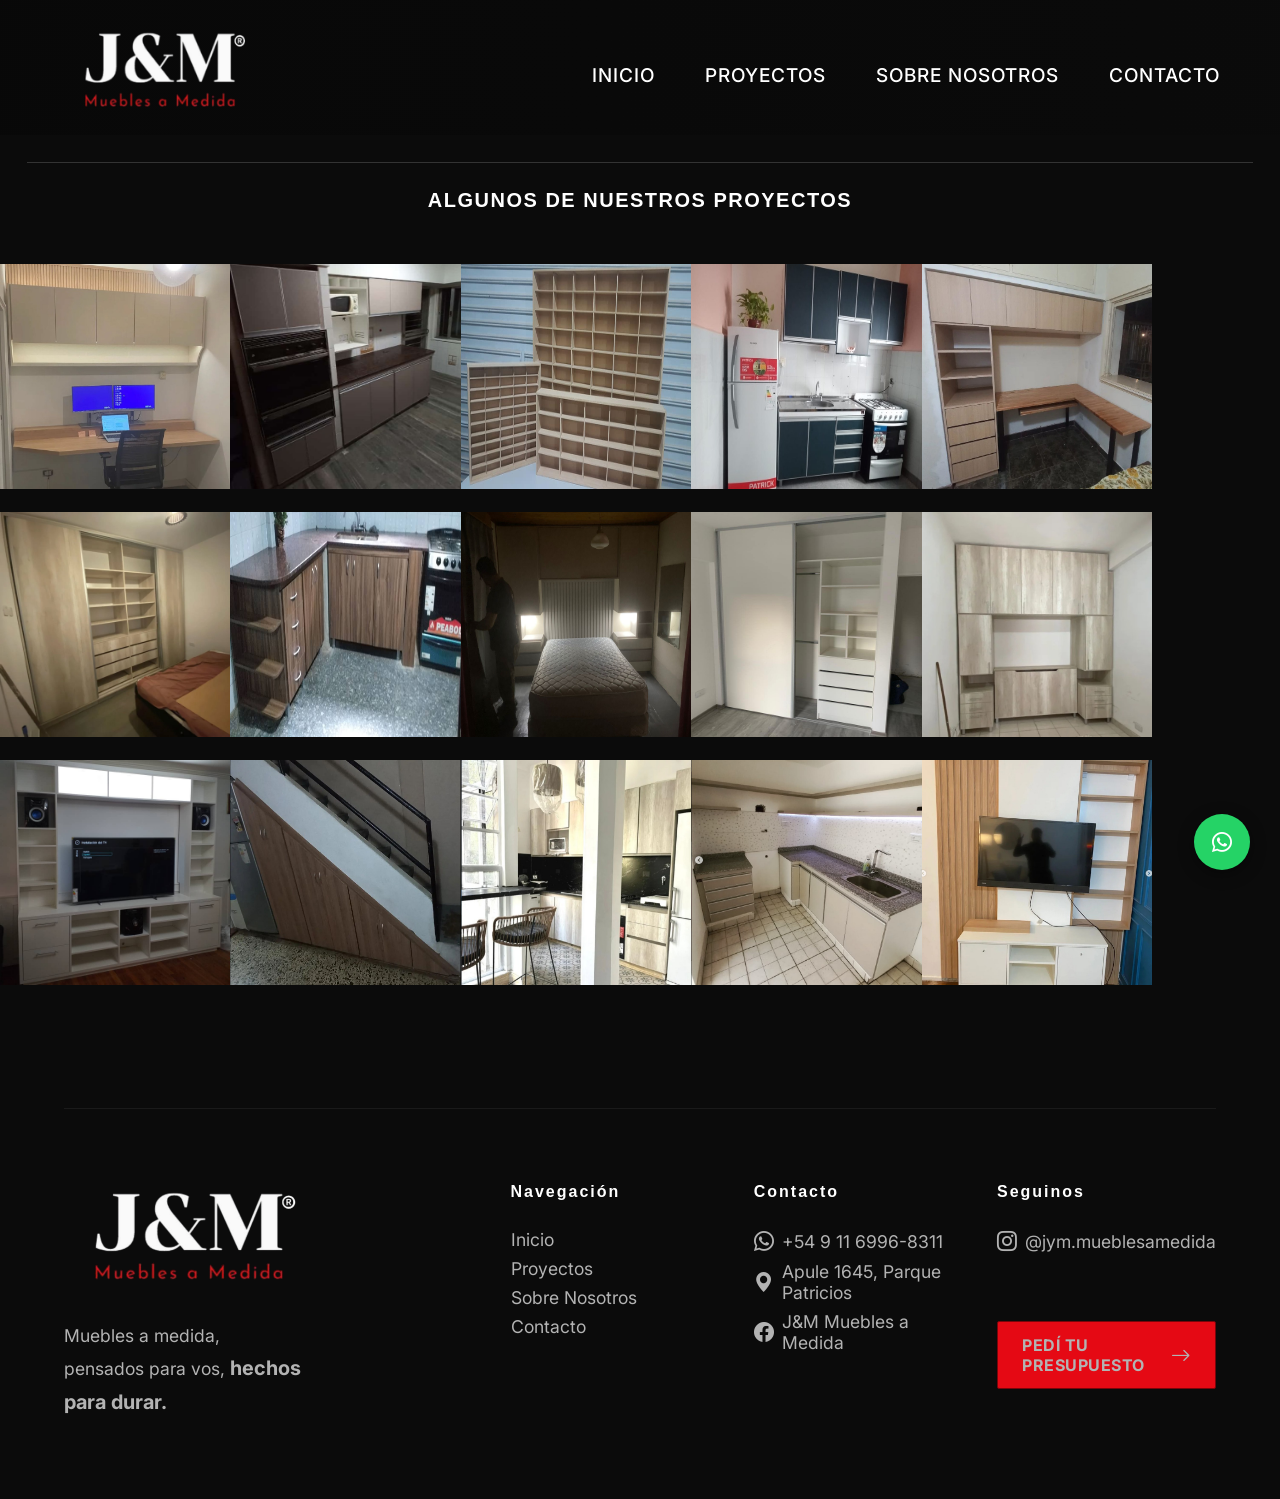
==== pages/galeria.html @ d695d575 "primera version final" ====
<!DOCTYPE html>
<html lang="es">

<head>
    <meta charset="UTF-8">
    <meta name="viewport" content="width=device-width, initial-scale=1.0">
    <link rel="icon" href="/src/home-logo-sin-fondo.png" type="image/png">
    <!--Fuentes-->
    <link href="https://fonts.googleapis.com/css2?family=Inter:wght@300;400;500;600&display=swap" rel="stylesheet">
    <!--Iconos-->
    <link rel="stylesheet" href="https://cdn.jsdelivr.net/npm/bootstrap-icons@1.13.1/font/bootstrap-icons.min.css">
    <link rel="stylesheet" href="/style.css">
    <link rel="stylesheet" href="/galeria.css">
    <title>J&M Muebles a Medida</title>
</head>

<body>
    <header>
    <div class="overlay"></div>

    <nav>
      <div class="nav-logo"><img  src="/src/logo-jym-letras.png" alt="Logo Jym"  width="200px" height="100px"></div>

      <ul class="nav-links" id="nav-links">
        <li><a href="/index.html#Inicio">Inicio</a></li>
        <li><a href="/index.html#Proyectos">Proyectos</a></li>
        <li><a href="/index.html#Nosotros">Sobre Nosotros</a></li>
        <li><a href="/index.html#Contacto">Contacto</a></li>
      </ul>

      <button class="hamburger" id="hamburger" aria-label="Abrir menú">
        <i class="bi bi-list"></i>
      </button>
    </nav>
    
  </header>

    <main>
        <article class="grid-title">
            <h1>ALGUNOS DE NUESTROS PROYECTOS</h1>

        </article>

        <article class="grid-container">
            <div class="grid-item"><img src="/src/escritorio-flotante-jym.jpeg" alt=""></div>
            <div class="grid-item"><img src="/src/cocina-jym.jpeg" alt=""></div>
            <div class="grid-item"><img src="/src/Repisas-colecciones-jym.jpg" alt=""></div>
            <div class="grid-item"><img src="/src/cocina-negra-jym.jpeg" alt=""></div>
            <div class="grid-item"><img src="/src/escritorio-jym.jpeg" alt=""></div>
            <div class="grid-item"><img src="/src/placard-abierto-galeria-jym.jpg" alt=""></div>
            <div class="grid-item"><img src="/src/cocina-marron-jym.jpg" alt=""></div>
            <div class="grid-item"><img src="/src/cama-luces-jym.jpeg" alt=""></div>
            <div class="grid-item"><img src="/src/placard-blanco-empotrado-jym.jpg" alt=""></div>
            <div class="grid-item"><img src="/src/rack-jym.jpeg" alt=""></div>
            <div class="grid-item"><img src="/src/rack-blanco-jym.jpg" alt=""></div>
            <div class="grid-item"><img src="/src/bajo-escalera-jym.jpeg" alt=""></div>
            <div class="grid-item"><img src="/src/cocina-blanca-jym.jpeg" alt=""></div>
            <div class="grid-item"><img src="/src/cocina-blanca-luz-jym.jpeg" alt=""></div>
            <div class="grid-item"><img src="/src/rack-fondo-jym.jpeg" alt=""></div>

        </article>

    </main>
     <!-- ─── FOOTER ─── -->
  <footer id="Contacto">
    <div class="footer-brand">
      <div class="brand-name" ><img  src="/src/logo-jym-letras.png" alt="Logo Jym" ></div>
      <p>Muebles a medida, pensados para vos, <strong>hechos para durar.</strong></p>
    </div>

    <ul class="footer-col">
      <li><h4>Navegación</h4></li>
        <li><a href="/index.html#Inicio">Inicio</a></li>
        <li><a href="/index.html#Proyectos">Proyectos</a></li>
        <li><a href="/index.html#Nosotros">Sobre Nosotros</a></li>
        <li><a href="/index.html#Contacto">Contacto</a></li>
    </ul>

    <ul class="footer-col">
      <li><h4>Contacto</h4></li>
      <li><a href="https://wa.link/lny7nk" target="_blank"><i class="bi bi-whatsapp"></i> +54 9 11 6996-8311</a></li>
      <li><a href="https://maps.app.goo.gl/qEL3hadHDFDKAnrEA" target="_blank"><i class="bi bi-geo-alt-fill"></i> Apule 1645, Parque Patricios</a></li>
      <li><a href="https://www.facebook.com/jym.mueblesamedida/" target="_blank"><i class="bi bi-facebook"></i> J&M Muebles a Medida</a></li>
    </ul>

    <ul class="footer-col">
      <li><h4>Seguinos</h4></li>
      <li><a href="https://www.instagram.com/jym.mueblesamedida/" target="_blank"><i class="bi bi-instagram"></i> @jym.mueblesamedida</a></li>
      <li style="margin-top:1rem">
        <a href="https://wa.link/lny7nk" target="_blank" class="btn-presupuesto" style="font-size:0.8rem;padding:0.65rem 1.2rem">
          Pedí tu Presupuesto <i class="bi bi-arrow-right"></i>
        </a>
      </li>
    </ul>
  </footer> 

    <!-- WhatsApp flotante -->
  <a class="wa-float" href="https://wa.link/lny7nk" target="_blank" aria-label="WhatsApp">
    <i class="bi bi-whatsapp"></i>
  </a>
    <script src="/main.js"></script>
</body>

</html>
---- style.css ----
@import url("https://cdn.jsdelivr.net/npm/bootstrap-icons@1.13.1/font/bootstrap-icons.min.css");
    *, *::before, *::after { box-sizing: border-box; margin: 0; padding: 0; }

    :root {
      --rojo: #E50914;
      --rojo-oscuro: #7a040a;
      --negro: #0B0B0B;
      --negro-borde: #1A1A1A;
      --gris: #B3B3B3;
      --blanco: #ffffff;
    }

    html { scroll-behavior: smooth; }
    *{
      font-size: 20px;
    }
    body {
      font-family: 'Inter', sans-serif;
      background-color: var(--negro);
      color: var(--gris);
      overflow-x: hidden;
    }

    h1, h2, h4 {
      font-family: 'Bebas Neue', sans-serif;
      letter-spacing: 1.5px;
      color: var(--blanco);
    }

    a { text-decoration: none; color: inherit; }
    li { list-style: none; }

    /* ─── HEADER ─── */
    header {
      position: relative;
      width: 100%;
      height: 100svh;
      background-image: url("/src/cama-luces-jym.jpeg");
      background-size: cover;
      background-position: center;
      display: flex;
      flex-direction: column;
    }

    .overlay {
      position: absolute;
      inset: 0;
      background: linear-gradient(to right,
        rgba(8,8,8,0.92) 0%,
        rgba(8,8,8,0.65) 50%,
        rgba(8,8,8,0.25) 100%);
      z-index: 1;
    }
    
    /* ─── NAV ─── */
    nav {
      position: relative;
      z-index: 10;
      display: flex;
      justify-content: space-between;
      align-items: center;
      padding: 1.5rem 3rem;
      height: 150px;
    }

    .nav-logo {
      font-family: 'Bebas Neue', sans-serif;
      font-size: 1.8rem;
      color: var(--blanco);
      letter-spacing: 3px;
    }
    .nav-logo span { color: var(--rojo); }

    .nav-links {
      display: flex;
      gap: 2.5rem;
      align-items: center;
    }

    .nav-links a {
      color: var(--blanco);
      font-size: 0.95rem;
      font-weight: 500;
      letter-spacing: 1px;
      text-transform: uppercase;
      transition: color 0.2s, border-color 0.2s;
      border-bottom: 1px solid transparent;
      padding-bottom: 2px;
    }

    .nav-links a:hover {
      color: var(--rojo);
      border-bottom-color: var(--rojo);
    }

    /* Hamburger */
    .hamburger {
      display: none;
      background: none;
      border: none;
      color: var(--blanco);
      font-size: 1.8rem;
      cursor: pointer;
      z-index: 101;
      line-height: 1;
    }

    /* Mobile drawer */
    @media (max-width: 768px) {
      nav { padding: 1rem 1.25rem; }

      .nav-links {
        flex-direction: column;
        position: fixed;
        top: 0; right: 0;
        width: 75vw;
        max-width: 300px;
        height: 100dvh;
        background-color: #111;
        border-left: 1px solid var(--negro-borde);
        justify-content: center;
        align-items: center;
        gap: 2.5rem;
        transform: translateX(100%);
        opacity: 0;
        pointer-events: none;
        transition: transform 0.35s cubic-bezier(0.4,0,0.2,1), opacity 0.25s ease;
        z-index: 100;
      }

      .nav-links.open {
        transform: translateX(0);
        opacity: 1;
        pointer-events: all;
      }

      .nav-links a { font-size: 1.3rem; }

      .hamburger { display: flex; }

      body.menu-open::before {
        content: "";
        position: fixed;
        inset: 0;
        background: rgba(0,0,0,0.6);
        z-index: 99;
      }
    }

    /* ─── HERO ─── */
    .hero {
      position: relative;
      z-index: 2;
      display: flex;
      flex-direction: column;
      justify-content: center;
      flex: 1;
      padding: 0 3rem 4rem;
    }

    .hero h1 {
      font-size: clamp(3rem, 7vw, 5.5rem);
      line-height: 0.95;
      margin-bottom: 0.1em;
    }

    .hero h1:nth-child(3) { color: var(--rojo); border-bottom: 1px solid var(--rojo-oscuro); display: inline-block; }

    .hero p {
      margin-top: 1.5rem;
      max-width: 420px;
      font-size: 1rem;
      line-height: 1.7;
      color: var(--gris);
    }

    .btn-presupuesto {
      display: inline-flex;
      align-items: center;
      gap: 0.5rem;
      margin-top: 2rem;
      padding: 0.85rem 1.75rem;
      background-color: var(--rojo);
      border: 1px solid var(--rojo-oscuro);
      color: var(--blanco);
      font-family: 'Inter', sans-serif;
      font-weight: 700;
      font-size: 0.9rem;
      letter-spacing: 0.5px;
      cursor: pointer;
      transition: background-color 0.3s, transform 0.3s;
      border-radius: 2px;
      text-transform: uppercase;
      width: fit-content;
    }

    .btn-presupuesto:hover {
      background-color: var(--rojo-oscuro);
      transform: scale(1.02);
      color: var(--gris);
    }
    button{
      /* Incluye @mixin Textos */
  font-family: 'Inter', sans-serif;
  
  display: flex; /* Necesario para que justify y align funcionen */
  width: 50%;
  height: 5vh;
  align-items: center;
  justify-content: center;
  padding: 1.5%;
  border: solid 1px var(--rojo-oscuro);
  background-color: var(--rojo-primario);
  flex-direction: row;
  border-radius: 1px;
  color: var(--blanco-primario);
  cursor: pointer;
  font-weight: bold;
  
  /* Transición suave (sacada del hover para que sea fluida en ambos sentidos) */
  transition: 0.5s;
    }
    @media (max-width: 768px) {
      .hero { padding: 0 1.5rem 3rem; }
      .hero h1 { font-size: clamp(2.5rem, 10vw, 4rem); }
      .hero p { max-width: 100%; }
    }

    /* ─── MAIN ─── */
    main { padding-bottom: 5rem; }

    /* Section wrapper */
    .section-inner {
      max-width: 1200px;
      margin: 0 auto;
      padding: 0 2rem;
    }

    /* ─── CARDS ESTILO ─── */
    .section-estilo {
      display: grid;
      grid-template-columns: repeat(4, 1fr);
      width: 88%;
      max-width: 1100px;
      margin: 0 auto;
      padding: 2.5rem 0;
    }

    .card-estilo {
      display: flex;
      flex-direction: column;
      align-items: center;
      text-align: center;
      padding: 2rem 1.5rem;
      border-left: 1px solid var(--negro-borde);
    }

    .card-estilo:first-child { border-left: none; }

    .card-estilo img {
      width: 48px;
      height: 48px;
      margin-bottom: 1rem;
      filter: invert(1) brightness(0.7);
    }

    .card-estilo-icon {
      font-size: 2rem;
      color: var(--rojo);
      margin-bottom: 1rem;
    }

    .card-estilo h4 {
      font-size: 0.85rem;
      letter-spacing: 2px;
      margin-bottom: 0.5rem;
      color: var(--blanco);
    }

    .card-estilo p {
      font-size: 0.85rem;
      line-height: 1.6;
      color: var(--gris);
    }

    @media (max-width: 900px) {
      .section-estilo {
        grid-template-columns: 1fr 1fr;
        width: 95%;
      }
      .card-estilo { border-left: none; border-bottom: 1px solid var(--negro-borde); }
      .card-estilo:nth-child(odd) { border-right: 1px solid var(--negro-borde); }
      .card-estilo:nth-child(3),
      .card-estilo:nth-child(4) { border-bottom: none; }
    }

    @media (max-width: 480px) {
      .section-estilo { grid-template-columns: 1fr; width: 90%; }
      .card-estilo { border-right: none !important; }
      .card-estilo:nth-child(3) { border-bottom: 1px solid var(--negro-borde); }
    }

    /* ─── PROYECTOS ─── */
    .section-proyectos {
      width: 90%;
      max-width: 1100px;
      margin: 0 auto;
      border-top: 1px solid var(--negro-borde);
      padding-bottom: 6rem;
    }

    .nav-proyectos {
      display: flex;
      justify-content: space-between;
      align-items: center;
      padding: 2rem 0;
    }

    .nav-proyectos h2 {
      font-size: clamp(1.5rem, 3vw, 2rem);
    }

    .nav-proyectos a {
      color: var(--gris);
      font-size: 0.85rem;
      letter-spacing: 1px;
      text-transform: uppercase;
      display: flex;
      align-items: center;
      gap: 0.4rem;
      transition: color 0.2s, transform 0.3s;
    }

    .nav-proyectos a:hover { color: var(--rojo); transform: translateX(4px); }

    .card-container {
      display: grid;
      grid-template-columns: repeat(3, 1fr);
      gap: 1.5rem;
    }

    .card-proyecto {
      display: flex;
      flex-direction: column;
      overflow: hidden;
      border: 1px solid var(--negro-borde);
      transition: border-color 0.3s;
    }

    .card-proyecto:hover { border-color: var(--rojo-oscuro); }

    .card-proyecto img {
      width: 100%;
      aspect-ratio: 4/3;
      object-fit: cover;
      transition: transform 0.5s ease;
    }

    .card-proyecto:hover img { transform: scale(1.04); }

    .card-proyecto-body {
      padding: 1rem 1.25rem;
      background-color: #111;
    }

    .card-proyecto h4 {
      font-size: 1rem;
      display: flex;
      align-items: center;
      gap: 0.4rem;
      transition: color 0.2s;
    }

    .card-proyecto:hover h4 { color: var(--rojo); }

    @media (max-width: 900px) {
      .card-container { grid-template-columns: 1fr; }
      .nav-proyectos { flex-direction: column; align-items: flex-start; gap: 0.75rem; }
    }

    @media (max-width: 768px) {
      .card-container { grid-template-columns: 1fr 1fr; }
    }

    @media (max-width: 520px) {
      .card-container { grid-template-columns: 1fr; }
    }

    /* ─── NOSOTROS ─── */
    .section-nosotros {
      width: 90%;
      max-width: 1100px;
      margin: 0 auto;
      border-top: 1px solid var(--negro-borde);
      display: grid;
      grid-template-columns: 45% 55%;
      align-items: center;
      gap: 3rem;
      padding: 4rem 0;
    }

    .nosotros-texto h4 {
      color: var(--rojo);
      font-size: 0.85rem;
      letter-spacing: 3px;
      margin-bottom: 0.5rem;
    }

    .nosotros-texto h2 {
      font-size: clamp(1.6rem, 3vw, 2.2rem);
      line-height: 1.1;
      margin-bottom: 1rem;
    }

    .nosotros-texto h2 span h2{ color: var(--rojo); }

    .nosotros-texto p {
      font-size: 0.92rem;
      line-height: 1.85;
      color: var(--gris);
    }

    .nosotros-img {
      width: 100%;
      aspect-ratio: 4/3;
      object-fit: cover;
      border: 1px solid var(--negro-borde);
    }

    @media (max-width: 768px) {
      .section-nosotros {
        grid-template-columns: 1fr;
        gap: 2rem;
        text-align: center;
      }
      .nosotros-texto h2, .nosotros-texto h4, .nosotros-texto p { text-align: center; }
      .nosotros-img { order: -1; }
    }

    /* ─── UBICACIÓN ─── */
    .section-ubicacion {
      width: 70%;
      max-width: 900px;
      margin: 0 auto 4rem;
      border: 1px solid var(--negro-borde);
      display: flex;
      align-items: center;
      justify-content: space-between;
      gap: 1.5rem;
      padding: 2.5rem 3rem;
    }

    .section-ubicacion .bi-geo-alt-fill {
      font-size: 3.5rem;
      color: var(--rojo);
      flex-shrink: 0;
    }

    .section-ubicacion p {
      font-size: 1rem;
      line-height: 1.6;
      color: var(--gris);
      flex: 1;
    }

    @media (max-width: 768px) {
      .section-ubicacion {
        width: 88%;
        flex-direction: column;
        text-align: center;
        padding: 2rem 1.5rem;
      }
    }

    /* ─── FOOTER ─── */
    footer {
      border-top: 1px solid var(--negro-borde);
      width: 90%;
      max-width: 1200px;
      margin: 0 auto;
      display: grid;
      grid-template-columns: 2fr 1fr 1fr 1fr;
      gap: 2rem;
      padding: 3.5rem 0 4rem;
    }

    .footer-brand p {
      margin-top: 1rem;
      font-size: 0.88rem;
      line-height: 1.7;
      max-width: 240px;
    }

    .footer-brand .brand-name img {
      width: 250px;
    }


    .footer-col h4 {
      font-size: 0.8rem;
      letter-spacing: 2px;
      color: var(--blanco);
      margin-bottom: 1rem;
    }

    .footer-col li {
      padding: 4px 0;
    }

    .footer-col a {
      font-size: 0.88rem;
      color: var(--gris);
      display: flex;
      align-items: center;
      gap: 0.4rem;
      transition: color 0.2s;
    }

    .footer-col a:hover { color: var(--rojo); }

    @media (max-width: 900px) {
      footer { grid-template-columns: 1fr 1fr; }
    }

    @media (max-width: 520px) {
      footer { grid-template-columns: 1fr; }
      .footer-brand p { max-width: 100%; }
    }

    /* WhatsApp float */
    .wa-float {
      position: fixed;
      bottom: 1.5rem;
      right: 1.5rem;
      width: 56px;
      height: 56px;
      background-color: #25D366;
      border-radius: 50%;
      display: flex;
      align-items: center;
      justify-content: center;
      color: white;
      font-size: 1.6rem;
      box-shadow: 0 4px 16px rgba(0,0,0,0.4);
      z-index: 200;
      transition: transform 0.2s;
    }
    .wa-float:hover { transform: scale(1.1); }
---- galeria.css ----
/* HEADER */
header{
    width: 100%;
    height: 15vh; 
    background-image: none;
}

/* Simulación del anidamiento de nav */
 

/* Variables para mantener la lógica de tus colores */
 :root {
      --rojo: #E50914;
      --rojo-oscuro: #7a040a;
      --negro: #0B0B0B;
      --negro-borde: #1A1A1A;
      --gris: #B3B3B3;
      --blanco: #ffffff;
    }


/* TÍTULO */
.grid-title {
    margin: 3vh;
    padding: 2%;
    border-top: solid 1px #333333; /* Reemplacé $gris-oscuro */
    text-align: center;
    color: #ffffff; /* Reemplacé $blanco-primario */
}

/* CONTENEDOR GRID */
.grid-container {
    justify-self: center;
    width: 90%;
    display: grid;
    grid-template-areas: 
        "a b c d e"
        "f g h i j"
        "k n m o p";
    grid-template-columns: auto auto auto auto;
    grid-template-rows: auto auto auto auto;
    column-gap: 0;
    row-gap: 2vh;
}

/* ITEMS DEL GRID */
.grid-container .grid-item img {
    width: 100%;
    height: 25vh;
}

/* ASIGNACIÓN DE ÁREAS (nth-child) */
.grid-container .grid-container-3d .grid-item:nth-child(1) {
    grid-area: a;
}

.grid-container .grid-container-3d .grid-item:nth-child(2) {
    grid-area: b;
}

.grid-container  .grid-container-3d .grid-item:nth-child(3) {
    grid-area: c;
}

.grid-container .grid-container-3d .grid-item:nth-child(4) {
    grid-area: d;
}

.grid-container .grid-container-3d .grid-item:nth-child(5) {
    grid-area: e;
}

.grid-container .grid-container-3d .grid-item:nth-child(6) {
    grid-area: f;
}

.grid-container .grid-container-3d .grid-item:nth-child(7) {
    grid-area: g;
}

.grid-container .grid-container-3d .grid-item:nth-child(8) {
    grid-area: h;
}

.grid-container  .grid-container-3d .grid-item:nth-child(9) {
    grid-area: i;
}

/* EFECTO HOVER */
 .grid-item:hover {
    transform: scaleX(1.1) scaleY(1.1);
    transition: 0.2s;
}

/*GRID GALERIA MODELOS*/
/* ITEMS DEL GRID */
.grid-container-3d{
    justify-self: center;
    width: 90%;
    display: grid;
    grid-template-areas: 
        "a b c"
        "d e f"
        "g h i";
    grid-template-columns: auto auto auto;
    grid-template-rows: auto auto auto;
    column-gap: 0;
    row-gap: 2vh;

}

.grid-container-3d .grid-item img {
    width: 100%;
    height: 25vh;
}



   @media (max-width: 768px) {
    .grid-container{
        grid-template-areas: 
        "a b c"
        "d e f"
        "g h i "
        "j k n"
        "m o p";
         grid-template-columns: auto auto auto ;
        grid-template-rows: auto auto auto auto auto;
    }
        .grid-container-3d{
        grid-template-areas: 
        "a b c"
        "d e f"
        "g h i ";
         grid-template-columns: auto auto auto ;
        grid-template-rows: auto auto auto;
    }
}
@media (max-width: 520px) {
        .grid-container{
        grid-template-areas: 
        "a b "
        "d e "
        "g h "
        "j k "
        "m o "
        "c f"
        "i n"
        "p q";
         grid-template-columns: auto auto;
        grid-template-rows: auto auto auto auto auto auto auto auto;
    }
       .grid-container-3d{
        grid-template-areas: 
        "a b "
        "d e "
        "g h "
        "j k "
        "m o "
        "c f";
         grid-template-columns: auto auto;
        grid-template-rows: auto auto auto auto auto auto ;
    }
    }
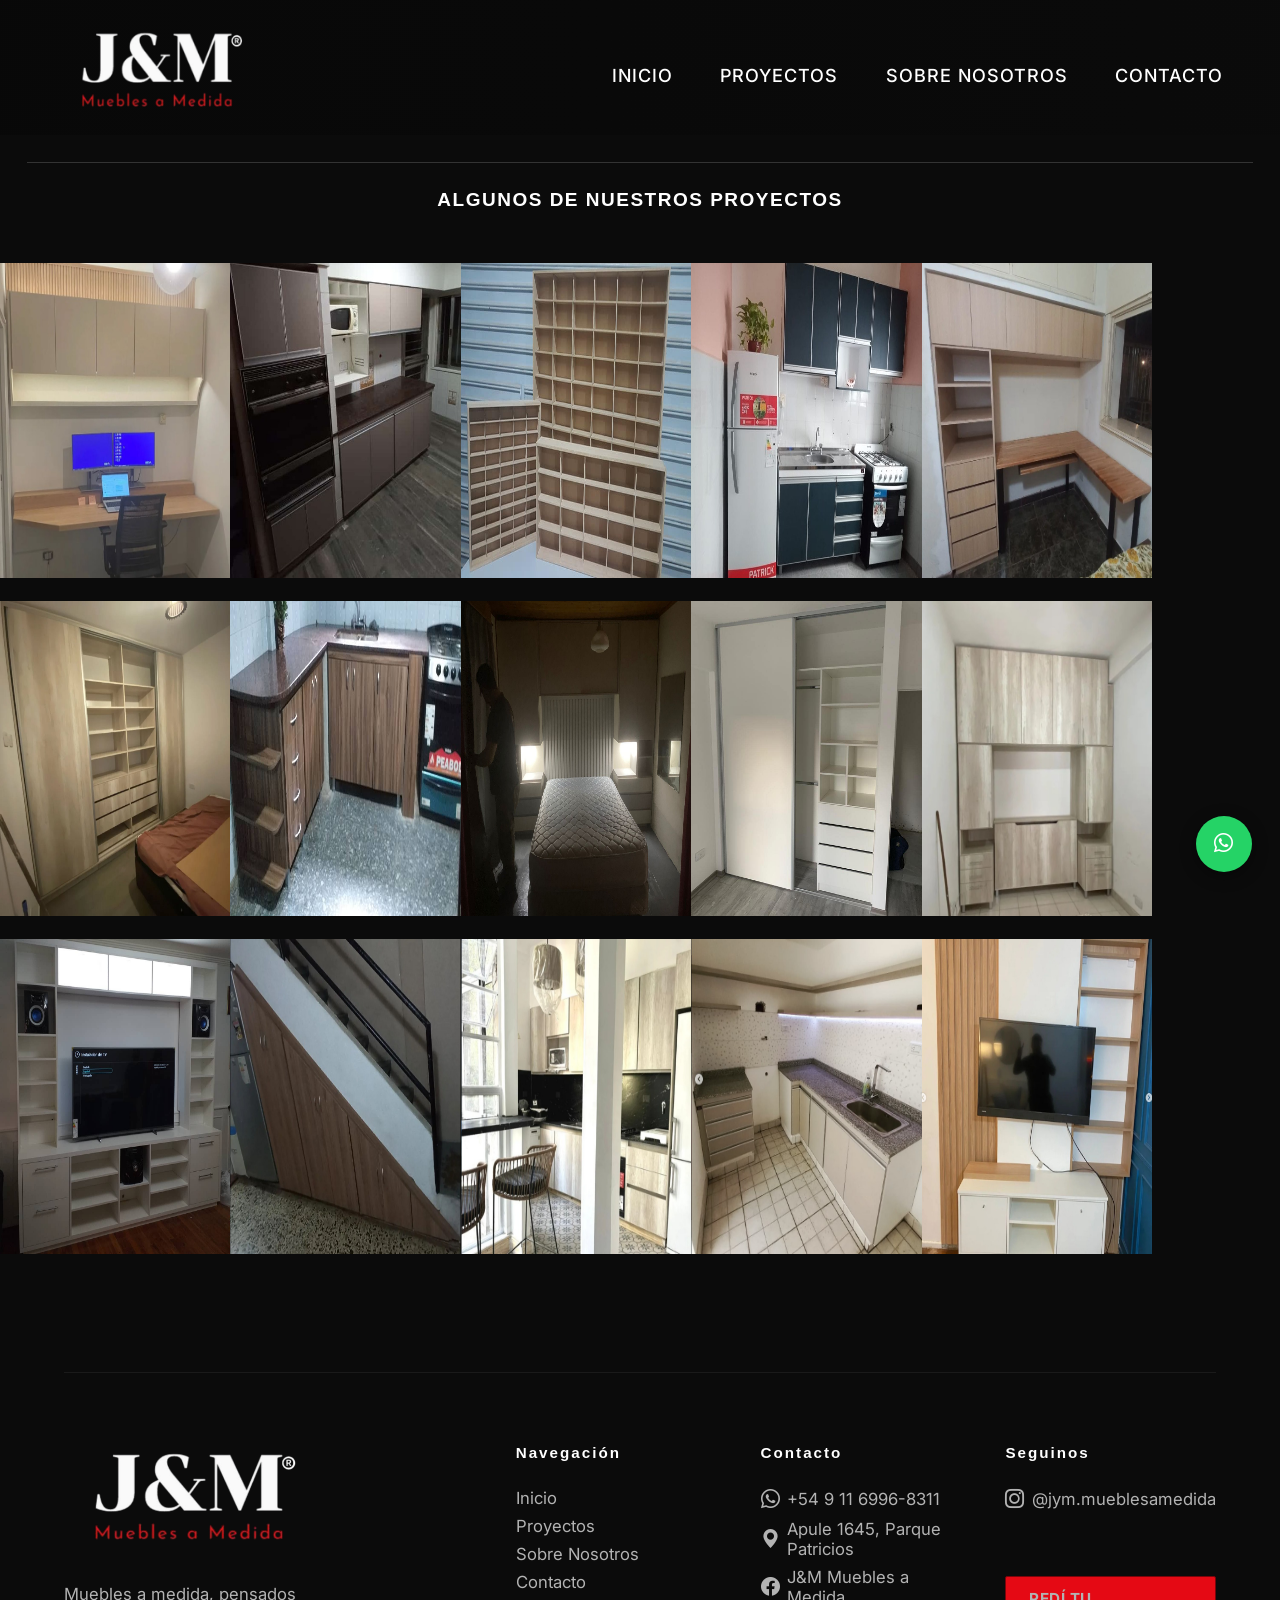
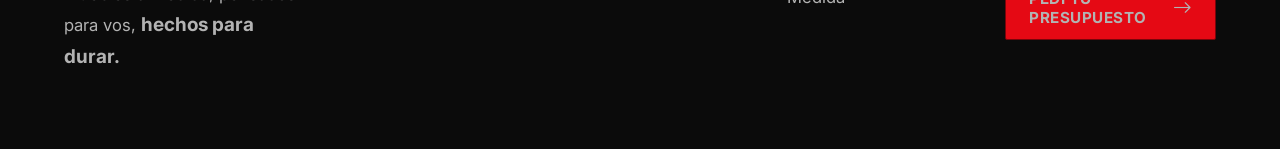
==== commit 2a940b73: "arreglos de las galerias" ====
--- a/pages/galeria.html
+++ b/pages/galeria.html
@@ -9,8 +9,8 @@
     <link href="https://fonts.googleapis.com/css2?family=Inter:wght@300;400;500;600&display=swap" rel="stylesheet">
     <!--Iconos-->
     <link rel="stylesheet" href="https://cdn.jsdelivr.net/npm/bootstrap-icons@1.13.1/font/bootstrap-icons.min.css">
-    <link rel="stylesheet" href="/style.css">
-    <link rel="stylesheet" href="/galeria.css">
+       <link rel="stylesheet" href="/css/style.css">
+    <link rel="stylesheet" href="/css/galeria.css">
     <title>J&M Muebles a Medida</title>
 </head>
 
@@ -19,7 +19,7 @@
     <div class="overlay"></div>
 
     <nav>
-      <div class="nav-logo"><img  src="/src/logo-jym-letras.png" alt="Logo Jym"  width="200px" height="100px"></div>
+     <div class="nav-logo"><a href="/index.html"><img  src="/src/logo-jym-letras.png" alt="Logo Jym"  width="200px" height="100px"> </a></div>
 
       <ul class="nav-links" id="nav-links">
         <li><a href="/index.html#Inicio">Inicio</a></li>
@@ -98,6 +98,7 @@
   <a class="wa-float" href="https://wa.link/lny7nk" target="_blank" aria-label="WhatsApp">
     <i class="bi bi-whatsapp"></i>
   </a>
+  <div class="menu-overlay" id="menu-overlay"></div>
     <script src="/main.js"></script>
 </body>
 
--- a/css/style.css
+++ b/css/style.css
@@ -0,0 +1,555 @@
+@import url("https://cdn.jsdelivr.net/npm/bootstrap-icons@1.13.1/font/bootstrap-icons.min.css");
+    *, *::before, *::after { box-sizing: border-box; margin: 0; padding: 0; }
+
+    :root {
+      --rojo: #E50914;
+      --rojo-oscuro: #7a040a;
+      --negro: #0B0B0B;
+      --negro-borde: #1A1A1A;
+      --gris: #B3B3B3;
+      --blanco: #ffffff;
+    }
+
+    html { scroll-behavior: smooth; }
+    *{
+      font-size: 19px;
+    }
+    body {
+      font-family: 'Inter', sans-serif;
+      background-color: var(--negro);
+      color: var(--gris);
+      overflow-x: hidden;
+    }
+
+    h1, h2, h4 {
+      font-family: 'Bebas Neue', sans-serif;
+      letter-spacing: 1.5px;
+      color: var(--blanco);
+    }
+
+    a { text-decoration: none; color: inherit; }
+    li { list-style: none; }
+
+    /* ─── HEADER ─── */
+    header {
+      position: relative;
+      width: 100%;
+      height: 100svh;
+      background-image: url("/src/cama-luces-jym.jpeg");
+      background-size: cover;
+      background-position: center;
+      display: flex;
+      flex-direction: column;
+    }
+
+    .overlay {
+      position: absolute;
+      inset: 0;
+      background: linear-gradient(to right,
+        rgba(8,8,8,0.92) 0%,
+        rgba(8,8,8,0.65) 50%,
+        rgba(8,8,8,0.25) 100%);
+      z-index: 1;
+    }
+    
+    /* ─── NAV ─── */
+    nav {
+      position: relative;
+      z-index: 10;
+      display: flex;
+      justify-content: space-between;
+      align-items: center;
+      padding: 1.5rem 3rem;
+      height: 150px;
+    }
+
+    .nav-logo {
+      font-family: 'Bebas Neue', sans-serif;
+      font-size: 1.8rem;
+      color: var(--blanco);
+      letter-spacing: 3px;
+    }
+    .nav-logo span { color: var(--rojo); }
+
+    .nav-links {
+      display: flex;
+      gap: 2.5rem;
+      align-items: center;
+      
+    }
+
+    .nav-links a {
+      color: var(--blanco);
+      font-size: 0.95rem;
+      font-weight: 500;
+      letter-spacing: 1px;
+      text-transform: uppercase;
+      transition: color 0.2s, border-color 0.2s;
+      border-bottom: 1px solid transparent;
+      padding-bottom: 2px;
+      z-index: 2
+    }
+
+    .nav-links a:hover {
+      color: var(--rojo);
+      border-bottom-color: var(--rojo);
+    }
+
+    /* Hamburger */
+    .hamburger {
+      display: none;
+      background: none;
+      border: none;
+      color: var(--blanco);
+      font-size: 1.8rem;
+      cursor: pointer;
+      z-index: 101;
+      line-height: 1;
+    }
+
+ @media (max-width: 768px) {
+  nav { padding: 1rem 1.25rem; }
+
+  .nav-links {
+    flex-direction: column;
+    position: fixed;
+    top: 0; right: 0;
+    width: 75vw;
+    max-width: 300px;
+    height: 100dvh;
+    background-color: #111;
+    border-left: 1px solid var(--negro-borde);
+    justify-content: center;
+    align-items: center;
+    gap: 2.5rem;
+    transform: translateX(100%);
+    opacity: 0;
+    pointer-events: none;
+    transition: transform 0.35s cubic-bezier(0.4,0,0.2,1), opacity 0.25s ease;
+    z-index: 9999; /* ← lo más alto de todo */
+  }
+
+  .nav-links.open {
+    transform: translateX(0);
+    opacity: 1;
+    pointer-events: all;
+  }
+
+  .nav-links a {
+    font-size: 1rem;
+    pointer-events: all; /* ← forzar que los links sean clicables */
+  }
+
+  .hamburger { display: flex; }
+
+  /* REEMPLAZÁ el body::before por este div en el HTML */
+  .menu-overlay {
+    display: none;
+    position: fixed;
+    inset: 0;
+    background: rgba(0,0,0,0.6);
+    z-index: 9998; /* justo debajo del drawer */
+  }
+
+  .menu-overlay.active { display: block; }
+}
+
+    /* ─── HERO ─── */
+    .hero {
+      position: relative;
+      z-index: 2;
+      display: flex;
+      flex-direction: column;
+      justify-content: center;
+      flex: 1;
+      padding: 0 3rem 4rem;
+    }
+
+    .hero h1 {
+      font-size: clamp(3rem, 7vw, 5.5rem);
+      line-height: 0.95;
+      margin-bottom: 0.1em;
+    }
+
+    .hero h1:nth-child(3) { color: var(--rojo); border-bottom: 1px solid var(--rojo-oscuro); display: inline-block; }
+
+    .hero p {
+      margin-top: 1.5rem;
+      max-width: 420px;
+      font-size: 1rem;
+      line-height: 1.7;
+      color: var(--gris);
+    }
+
+    .btn-presupuesto {
+      display: inline-flex;
+      align-items: center;
+      gap: 0.5rem;
+      margin-top: 2rem;
+      padding: 0.85rem 1.75rem;
+      background-color: var(--rojo);
+      border: 1px solid var(--rojo-oscuro);
+      color: var(--blanco);
+      font-family: 'Inter', sans-serif;
+      font-weight: 700;
+      font-size: 0.9rem;
+      letter-spacing: 0.5px;
+      cursor: pointer;
+      transition: background-color 0.3s, transform 0.3s;
+      border-radius: 2px;
+      text-transform: uppercase;
+      width: fit-content;
+    }
+
+    .btn-presupuesto:hover {
+      background-color: var(--rojo-oscuro);
+      transform: scale(1.02);
+      color: var(--gris);
+    }
+    button{
+      /* Incluye @mixin Textos */
+  font-family: 'Inter', sans-serif;
+  
+  display: flex; /* Necesario para que justify y align funcionen */
+  width: 50%;
+  height: 5vh;
+  align-items: center;
+  justify-content: center;
+  padding: 1.5%;
+  border: solid 1px var(--rojo-oscuro);
+  background-color: var(--rojo-primario);
+  flex-direction: row;
+  border-radius: 1px;
+  color: var(--blanco-primario);
+  cursor: pointer;
+  font-weight: bold;
+  
+  /* Transición suave (sacada del hover para que sea fluida en ambos sentidos) */
+  transition: 0.5s;
+    }
+    @media (max-width: 768px) {
+      .hero { padding: 0 1.5rem 3rem; }
+      .hero h1 { font-size: clamp(2.5rem, 10vw, 4rem); }
+      .hero p { max-width: 100%; }
+    }
+
+    /* ─── MAIN ─── */
+    main { padding-bottom: 5rem; }
+
+    /* Section wrapper */
+    .section-inner {
+      max-width: 1200px;
+      margin: 0 auto;
+      padding: 0 2rem;
+    }
+
+    /* ─── CARDS ESTILO ─── */
+    .section-estilo {
+      display: grid;
+      grid-template-columns: repeat(4, 1fr);
+      width: 88%;
+      max-width: 1100px;
+      margin: 0 auto;
+      padding: 2.5rem 0;
+    }
+
+    .card-estilo {
+      display: flex;
+      flex-direction: column;
+      align-items: center;
+      text-align: center;
+      padding: 2rem 1.5rem;
+      border-left: 1px solid var(--negro-borde);
+    }
+
+    .card-estilo:first-child { border-left: none; }
+
+    .card-estilo img {
+      width: 48px;
+      height: 48px;
+      margin-bottom: 1rem;
+      filter: invert(1) brightness(0.7);
+    }
+
+    .card-estilo-icon {
+      font-size: 2rem;
+      color: var(--rojo);
+      margin-bottom: 1rem;
+    }
+
+    .card-estilo h4 {
+      font-size: 0.85rem;
+      letter-spacing: 2px;
+      margin-bottom: 0.5rem;
+      color: var(--blanco);
+    }
+
+    .card-estilo p {
+      font-size: 0.85rem;
+      line-height: 1.6;
+      color: var(--gris);
+    }
+
+    @media (max-width: 900px) {
+      .section-estilo {
+        grid-template-columns: 1fr 1fr;
+        width: 95%;
+      }
+      .card-estilo { border-left: none; border-bottom: 1px solid var(--negro-borde); }
+      .card-estilo:nth-child(odd) { border-right: 1px solid var(--negro-borde); }
+      .card-estilo:nth-child(3),
+      .card-estilo:nth-child(4) { border-bottom: none; }
+    }
+
+    @media (max-width: 480px) {
+      .section-estilo { grid-template-columns: 1fr; width: 90%; }
+      .card-estilo { border-right: none !important; }
+      .card-estilo:nth-child(3) { border-bottom: 1px solid var(--negro-borde); }
+    }
+
+    /* ─── PROYECTOS ─── */
+    .section-proyectos {
+      width: 90%;
+      max-width: 1100px;
+      margin: 0 auto;
+      border-top: 1px solid var(--negro-borde);
+      padding-bottom: 6rem;
+    }
+
+    .nav-proyectos {
+      display: flex;
+      justify-content: space-between;
+      align-items: center;
+      padding: 2rem 0;
+    }
+
+    .nav-proyectos h2 {
+      font-size: clamp(1.5rem, 3vw, 2rem);
+    }
+
+    .nav-proyectos a {
+      color: var(--gris);
+      font-size: 0.85rem;
+      letter-spacing: 1px;
+      text-transform: uppercase;
+      display: flex;
+      align-items: center;
+      gap: 0.4rem;
+      transition: color 0.2s, transform 0.3s;
+    }
+
+    .nav-proyectos a:hover { color: var(--rojo); transform: translateX(4px); }
+
+    .card-container {
+      display: grid;
+      grid-template-columns: repeat(3, 1fr);
+      gap: 1.5rem;
+    }
+
+    .card-proyecto {
+      display: flex;
+      flex-direction: column;
+      overflow: hidden;
+      border: 1px solid var(--negro-borde);
+      transition: border-color 0.3s;
+    }
+
+    .card-proyecto:hover { border-color: var(--rojo-oscuro); }
+
+    .card-proyecto img {
+      width: 100%;
+      aspect-ratio: 4/3;
+      object-fit: cover;
+      transition: transform 0.5s ease;
+    }
+
+    .card-proyecto:hover img { transform: scale(1.04); }
+
+    .card-proyecto-body {
+      padding: 1rem 1.25rem;
+      background-color: #111;
+    }
+
+    .card-proyecto h4 {
+      font-size: 1rem;
+      display: flex;
+      align-items: center;
+      gap: 0.4rem;
+      transition: color 0.2s;
+    }
+
+    .card-proyecto:hover h4 { color: var(--rojo); }
+
+    @media (max-width: 900px) {
+      .card-container { grid-template-columns: 1fr; }
+      .nav-proyectos { flex-direction: column; align-items: flex-start; gap: 0.75rem; }
+    }
+
+    @media (max-width: 768px) {
+      .card-container { grid-template-columns: 1fr 1fr; }
+    }
+
+    @media (max-width: 520px) {
+      .card-container { grid-template-columns: 1fr; }
+    }
+
+    /* ─── NOSOTROS ─── */
+    .section-nosotros {
+      width: 90%;
+      max-width: 1100px;
+      margin: 0 auto;
+      border-top: 1px solid var(--negro-borde);
+      display: grid;
+      grid-template-columns: 45% 55%;
+      align-items: center;
+      gap: 3rem;
+      padding: 4rem 0;
+    }
+
+    .nosotros-texto h4 {
+      color: var(--rojo);
+      font-size: 0.85rem;
+      letter-spacing: 3px;
+      margin-bottom: 0.5rem;
+    }
+
+    .nosotros-texto h2 {
+      font-size: clamp(1.6rem, 3vw, 2.2rem);
+      line-height: 1.1;
+      margin-bottom: 1rem;
+    }
+
+    .nosotros-texto h2 span h2{ color: var(--rojo); }
+
+    .nosotros-texto p {
+      font-size: 0.92rem;
+      line-height: 1.85;
+      color: var(--gris);
+    }
+
+    .nosotros-img {
+      width: 100%;
+      aspect-ratio: 4/3;
+      object-fit: cover;
+      border: 1px solid var(--negro-borde);
+    }
+
+    @media (max-width: 768px) {
+      .section-nosotros {
+        grid-template-columns: 1fr;
+        gap: 2rem;
+        text-align: center;
+      }
+      .nosotros-texto h2, .nosotros-texto h4, .nosotros-texto p { text-align: center; }
+      .nosotros-img { order: -1; }
+    }
+
+    /* ─── UBICACIÓN ─── */
+    .section-ubicacion {
+      width: 70%;
+      max-width: 900px;
+      margin: 0 auto 4rem;
+      border: 1px solid var(--negro-borde);
+      display: flex;
+      align-items: center;
+      justify-content: space-between;
+      gap: 1.5rem;
+      padding: 2.5rem 3rem;
+    }
+
+    .section-ubicacion .bi-geo-alt-fill {
+      font-size: 3.5rem;
+      color: var(--rojo);
+      flex-shrink: 0;
+    }
+
+    .section-ubicacion p {
+      font-size: 1rem;
+      line-height: 1.6;
+      color: var(--gris);
+      flex: 1;
+    }
+
+    @media (max-width: 768px) {
+      .section-ubicacion {
+        width: 88%;
+        flex-direction: column;
+        text-align: center;
+        padding: 2rem 1.5rem;
+      }
+    }
+
+    /* ─── FOOTER ─── */
+    footer {
+      border-top: 1px solid var(--negro-borde);
+      width: 90%;
+      max-width: 1200px;
+      margin: 0 auto;
+      display: grid;
+      grid-template-columns: 2fr 1fr 1fr 1fr;
+      gap: 2rem;
+      padding: 3.5rem 0 4rem;
+    }
+
+    .footer-brand p {
+      margin-top: 1rem;
+      font-size: 0.88rem;
+      line-height: 1.7;
+      max-width: 240px;
+    }
+
+    .footer-brand .brand-name img {
+      width: 250px;
+    }
+
+
+    .footer-col h4 {
+      font-size: 0.8rem;
+      letter-spacing: 2px;
+      color: var(--blanco);
+      margin-bottom: 1rem;
+    }
+
+    .footer-col li {
+      padding: 4px 0;
+    }
+
+    .footer-col a {
+      font-size: 0.88rem;
+      color: var(--gris);
+      display: flex;
+      align-items: center;
+      gap: 0.4rem;
+      transition: color 0.2s;
+    }
+
+    .footer-col a:hover { color: var(--rojo); }
+
+    @media (max-width: 900px) {
+      footer { grid-template-columns: 1fr 1fr; }
+    }
+
+    @media (max-width: 520px) {
+      footer { grid-template-columns: 1fr; }
+      .footer-brand p { max-width: 100%; }
+    }
+
+    /* WhatsApp float */
+    .wa-float {
+      position: fixed;
+      bottom: 1.5rem;
+      right: 1.5rem;
+      width: 56px;
+      height: 56px;
+      background-color: #25D366;
+      border-radius: 50%;
+      display: flex;
+      align-items: center;
+      justify-content: center;
+      color: white;
+      font-size: 1.6rem;
+      box-shadow: 0 4px 16px rgba(0,0,0,0.4);
+      z-index: 200;
+      transition: transform 0.2s;
+    }
+    .wa-float:hover { transform: scale(1.1); }
--- a/css/galeria.css
+++ b/css/galeria.css
@@ -0,0 +1,175 @@
+
+/* HEADER */
+header{
+    width: 100%;
+    height: 15vh; 
+    background-image: none;
+}
+
+/* Simulación del anidamiento de nav */
+ 
+
+/* Variables para mantener la lógica de tus colores */
+ :root {
+      --rojo: #E50914;
+      --rojo-oscuro: #7a040a;
+      --negro: #0B0B0B;
+      --negro-borde: #1A1A1A;
+      --gris: #B3B3B3;
+      --blanco: #ffffff;
+    }
+
+
+/* TÍTULO */
+.grid-title {
+    margin: 3vh;
+    padding: 2%;
+    border-top: solid 1px #333333; /* Reemplacé $gris-oscuro */
+    text-align: center;
+    color: #ffffff; /* Reemplacé $blanco-primario */
+}
+
+/* CONTENEDOR GRID */
+.grid-container {
+    justify-self: center;
+    width: 90%;
+    display: grid;
+    grid-template-areas: 
+        "a b c d e"
+        "f g h i j"
+        "k n m o p";
+    grid-template-columns: auto auto auto auto;
+    grid-template-rows: auto auto auto auto;
+    column-gap: 0;
+    row-gap: 2vh;
+}
+
+/* ITEMS DEL GRID */
+.grid-container  .grid-item img {
+    width: 100%;
+    height: 35vh;
+}
+
+/* ASIGNACIÓN DE ÁREAS (nth-child) */
+.grid-container .grid-container-3d .grid-item:nth-child(1) {
+    grid-area: a;
+}
+
+.grid-container .grid-container-3d .grid-item:nth-child(2) {
+    grid-area: b;
+}
+
+.grid-container  .grid-container-3d .grid-item:nth-child(3) {
+    grid-area: c;
+}
+
+.grid-container .grid-container-3d .grid-item:nth-child(4) {
+    grid-area: d;
+}
+
+.grid-container .grid-container-3d .grid-item:nth-child(5) {
+    grid-area: e;
+}
+
+.grid-container .grid-container-3d .grid-item:nth-child(6) {
+    grid-area: f;
+}
+
+.grid-container .grid-container-3d .grid-item:nth-child(7) {
+    grid-area: g;
+}
+
+.grid-container .grid-container-3d .grid-item:nth-child(8) {
+    grid-area: h;
+}
+
+.grid-container  .grid-container-3d .grid-item:nth-child(9) {
+    grid-area: i;
+}
+
+/* EFECTO HOVER */
+ .grid-item:hover {
+    transform: scaleX(1.1) scaleY(1.1);
+    transition: 0.2s;
+}
+
+/*GRID GALERIA MODELOS*/
+/* ITEMS DEL GRID */
+.grid-container-3d{
+    justify-self: center;
+    width: 90%;
+    display: grid;
+    grid-template-areas: 
+        "a b c"
+        "d e f"
+        "g h i";
+    grid-template-columns: auto auto auto;
+    grid-template-rows: auto auto auto;
+    column-gap: 0;
+    row-gap: 2vh;
+
+}
+
+.grid-container-3d .grid-item img {
+    width: 100%;
+    height: 35vh;
+}
+
+
+
+   @media (max-width: 768px) {
+    .grid-container{
+        grid-template-areas: 
+        "a b c"
+        "d e f"
+        "g h i "
+        "j k n"
+        "m o p";
+         grid-template-columns: auto auto auto ;
+        grid-template-rows: auto auto auto auto auto;
+    }
+    .grid-container  .grid-item img {
+    width: 100%;
+    height: 25vh;
+}
+        .grid-container-3d{
+        grid-template-areas: 
+        "a b c"
+        "d e f"
+        "g h i ";
+         grid-template-columns: auto auto auto ;
+        grid-template-rows: auto auto auto;
+    }
+    .grid-container-3d .grid-item img {
+    width: 100%;
+    height: 25vh;
+}
+
+}
+@media (max-width: 520px) {
+        .grid-container{
+        grid-template-areas: 
+        "a b "
+        "d e "
+        "g h "
+        "j k "
+        "m o "
+        "c f"
+        "i n"
+        "p q";
+         grid-template-columns: auto auto;
+        grid-template-rows: auto auto auto auto auto auto auto auto;
+    }
+       .grid-container-3d{
+        grid-template-areas: 
+        "a b "
+        "d e "
+        "g h "
+        "j k "
+        "m o "
+        "c f";
+         grid-template-columns: auto auto;
+        grid-template-rows: auto auto auto auto auto auto ;
+    }
+    }
+
